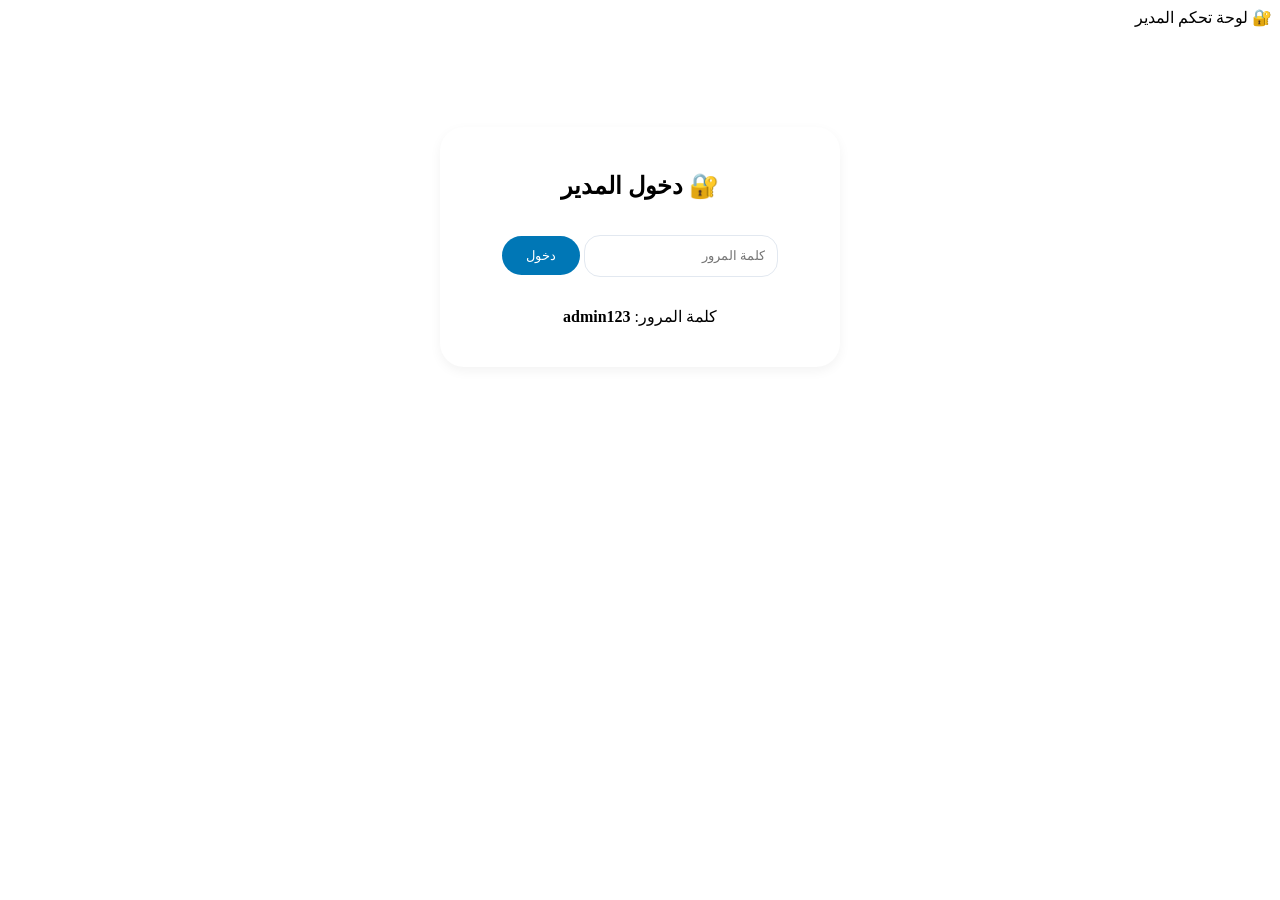
==== admin.html @ e0382707 "Add admin panel HTML structure and styles" ====
<!DOCTYPE html>
<html lang="ar" dir="rtl">
<head>
    <meta charset="UTF-8">
    <meta name="viewport" content="width=device-width, initial-scale=1.0">
    <title>لوحة التحكم - مكاني ستور</title>
    <link rel="stylesheet" href="style.css">
    <link href="https://fonts.googleapis.com/css2?family=Tajawal:wght@300;400;500;700&display=swap" rel="stylesheet">
    <style>
        .admin-container { max-width: 1400px; margin: 30px auto; padding: 0 20px; }
        .admin-card { background: white; border-radius: 24px; padding: 25px; margin-bottom: 30px; box-shadow: 0 4px 12px rgba(0,0,0,0.05); }
        .form-grid { display: grid; grid-template-columns: repeat(auto-fit, minmax(180px, 1fr)); gap: 15px; margin-top: 20px; }
        .admin-input { padding: 12px; border: 1px solid #e2e8f0; border-radius: 16px; font-family: inherit; }
        .btn-primary { background: #0077b6; color: white; padding: 12px 24px; border-radius: 50px; border: none; cursor: pointer; }
        .admin-table { width: 100%; overflow-x: auto; }
        .admin-table table { width: 100%; border-collapse: collapse; }
        .admin-table th, .admin-table td { padding: 12px; border-bottom: 1px solid #eef2f6; }
        .btn-sm { padding: 6px 16px; border-radius: 30px; border: none; cursor: pointer; margin: 0 4px; }
        .btn-edit { background: #e0f2fe; color: #0077b6; }
        .btn-delete { background: #fee2e2; color: #e63946; }
        .category-item-admin { display: flex; justify-content: space-between; align-items: center; padding: 12px; background: #f8fafc; border-radius: 16px; margin-bottom: 10px; }
        .login-box { max-width: 400px; margin: 100px auto; text-align: center; }
        .admin-tabs { display: flex; gap: 15px; margin-bottom: 25px; }
        .admin-tab { padding: 12px 28px; border-radius: 50px; border: none; background: #f1f5f9; cursor: pointer; }
        .admin-tab.active { background: #0077b6; color: white; }
    </style>
</head>
<body>

<div id="admin-app">
    <div class="top-bar"><div class="container"><span>🔐 لوحة تحكم المدير</span></div></div>
    
    <div class="admin-container" id="admin-content">
        <div id="login-screen" class="login-box">
            <div class="admin-card">
                <h2>🔐 دخول المدير</h2>
                <input type="password" id="admin-password" class="admin-input" placeholder="كلمة المرور" style="margin:15px 0">
                <button onclick="checkAdminLogin()" class="btn-primary">دخول</button>
                <p style="margin-top:15px;">كلمة المرور: <strong>admin123</strong></p>
            </div>
        </div>

        <div id="dashboard" style="display:none">
            <div class="admin-card"><h2>📍 لوحة تحكم مكاني ستور</h2><button onclick="logout()" style="background:#e63946; color:white; border:none; padding:10px 20px; border-radius:30px;">تسجيل خروج</button></div>
            
            <div class="admin-tabs">
                <button class="admin-tab active" onclick="showAdminTab('products')">📦 المنتجات</button>
                <button class="admin-tab" onclick="showAdminTab('categories')">🏷️ الأقسام</button>
            </div>

            <div id="products-tab">
                <div class="admin-card">
                    <h3>➕ إضافة منتج جديد</h3>
                    <div class="form-grid">
                        <input type="text" id="new-name" class="admin-input" placeholder="اسم المنتج">
                        <input type="number" id="new-price" class="admin-input" placeholder="السعر">
                        <input type="text" id="new-image" class="admin-input" placeholder="رابط الصورة">
                        <select id="new-category" class="admin-input"></select>
                        <input type="number" id="new-stock" class="admin-input" placeholder="الكمية">
                        <button onclick="addProduct()" class="btn-primary">➕ إضافة</button>
                    </div>
                </div>
                <div class="admin-card">
                    <h3>📦 قائمة المنتجات</h3>
                    <div class="admin-table"><table><thead><tr><th>المنتج</th><th>السعر</th><th>القسم</th><th>المخزون</th><th>إجراءات</th></tr></thead><tbody id="products-list-admin"></tbody></table></div>
                </div>
            </div>

            <div id="categories-tab" style="display:none">
                <div class="admin-card">
                    <h3>➕ إضافة قسم جديد</h3>
                    <div class="form-grid">
                        <input type="text" id="new-cat-name" class="admin-input" placeholder="اسم القسم">
                        <input type="text" id="new-cat-icon" class="admin-input" placeholder="أيقونة 📱">
                        <button onclick="addCategory()" class="btn-primary">➕ إضافة قسم</button>
                    </div>
                </div>
                <div class="admin-card"><h3>🏷️ الأقسام الحالية</h3><div id="categories-list-admin"></div></div>
            </div>
        </div>
    </div>
</div>

<script src="admin.js"></script>
</body>
</html>
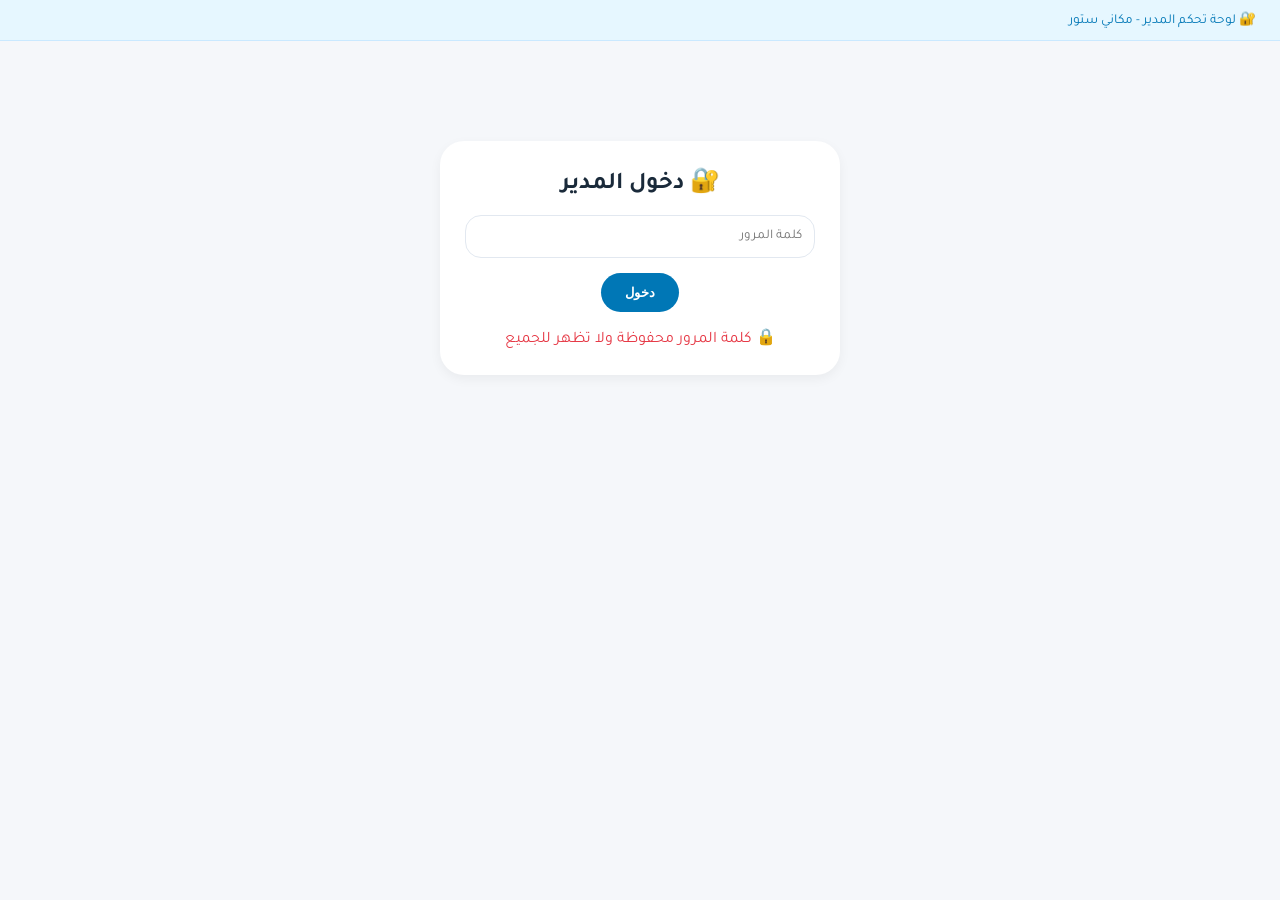
==== commit 624c7cef: "Enhance admin panel layout and styles" ====
--- a/admin.html
+++ b/admin.html
@@ -10,72 +10,98 @@
         .admin-container { max-width: 1400px; margin: 30px auto; padding: 0 20px; }
         .admin-card { background: white; border-radius: 24px; padding: 25px; margin-bottom: 30px; box-shadow: 0 4px 12px rgba(0,0,0,0.05); }
         .form-grid { display: grid; grid-template-columns: repeat(auto-fit, minmax(180px, 1fr)); gap: 15px; margin-top: 20px; }
-        .admin-input { padding: 12px; border: 1px solid #e2e8f0; border-radius: 16px; font-family: inherit; }
-        .btn-primary { background: #0077b6; color: white; padding: 12px 24px; border-radius: 50px; border: none; cursor: pointer; }
+        .admin-input { padding: 12px; border: 1px solid #e2e8f0; border-radius: 16px; font-family: inherit; width: 100%; }
+        .btn-primary { background: #0077b6; color: white; padding: 12px 24px; border-radius: 50px; border: none; cursor: pointer; font-weight: bold; }
         .admin-table { width: 100%; overflow-x: auto; }
         .admin-table table { width: 100%; border-collapse: collapse; }
-        .admin-table th, .admin-table td { padding: 12px; border-bottom: 1px solid #eef2f6; }
-        .btn-sm { padding: 6px 16px; border-radius: 30px; border: none; cursor: pointer; margin: 0 4px; }
+        .admin-table th, .admin-table td { padding: 12px; border-bottom: 1px solid #eef2f6; text-align: center; }
+        .admin-table th { background: #f8fafc; }
+        .btn-sm { padding: 6px 16px; border-radius: 30px; border: none; cursor: pointer; margin: 0 4px; font-weight: 500; }
         .btn-edit { background: #e0f2fe; color: #0077b6; }
         .btn-delete { background: #fee2e2; color: #e63946; }
-        .category-item-admin { display: flex; justify-content: space-between; align-items: center; padding: 12px; background: #f8fafc; border-radius: 16px; margin-bottom: 10px; }
+        .category-item-admin { display: flex; justify-content: space-between; align-items: center; padding: 12px; background: #f8fafc; border-radius: 16px; margin-bottom: 10px; flex-wrap: wrap; gap: 10px; }
         .login-box { max-width: 400px; margin: 100px auto; text-align: center; }
-        .admin-tabs { display: flex; gap: 15px; margin-bottom: 25px; }
-        .admin-tab { padding: 12px 28px; border-radius: 50px; border: none; background: #f1f5f9; cursor: pointer; }
+        .admin-tabs { display: flex; gap: 15px; margin-bottom: 25px; flex-wrap: wrap; }
+        .admin-tab { padding: 12px 28px; border-radius: 50px; border: none; background: #f1f5f9; cursor: pointer; font-weight: 500; }
         .admin-tab.active { background: #0077b6; color: white; }
+        .header-actions { display: flex; justify-content: space-between; align-items: center; flex-wrap: wrap; gap: 15px; }
+        .logout-btn { background: #e63946; color: white; border: none; padding: 10px 20px; border-radius: 30px; cursor: pointer; font-weight: bold; }
     </style>
 </head>
 <body>
 
 <div id="admin-app">
-    <div class="top-bar"><div class="container"><span>🔐 لوحة تحكم المدير</span></div></div>
+    <div class="top-bar"><div class="container"><span>🔐 لوحة تحكم المدير - مكاني ستور</span></div></div>
     
     <div class="admin-container" id="admin-content">
+        <!-- شاشة الدخول -->
         <div id="login-screen" class="login-box">
             <div class="admin-card">
                 <h2>🔐 دخول المدير</h2>
                 <input type="password" id="admin-password" class="admin-input" placeholder="كلمة المرور" style="margin:15px 0">
                 <button onclick="checkAdminLogin()" class="btn-primary">دخول</button>
-                <p style="margin-top:15px;">كلمة المرور: <strong>admin123</strong></p>
+                <p style="margin-top:15px; color:#e63946;">🔒 كلمة المرور محفوظة ولا تظهر للجميع</p>
             </div>
         </div>
 
+        <!-- لوحة التحكم -->
         <div id="dashboard" style="display:none">
-            <div class="admin-card"><h2>📍 لوحة تحكم مكاني ستور</h2><button onclick="logout()" style="background:#e63946; color:white; border:none; padding:10px 20px; border-radius:30px;">تسجيل خروج</button></div>
+            <div class="admin-card">
+                <div class="header-actions">
+                    <h2>📍 لوحة تحكم مكاني ستور</h2>
+                    <button onclick="logout()" class="logout-btn">تسجيل خروج</button>
+                </div>
+            </div>
             
             <div class="admin-tabs">
                 <button class="admin-tab active" onclick="showAdminTab('products')">📦 المنتجات</button>
                 <button class="admin-tab" onclick="showAdminTab('categories')">🏷️ الأقسام</button>
             </div>
 
+            <!-- تبويب المنتجات -->
             <div id="products-tab">
                 <div class="admin-card">
                     <h3>➕ إضافة منتج جديد</h3>
                     <div class="form-grid">
                         <input type="text" id="new-name" class="admin-input" placeholder="اسم المنتج">
-                        <input type="number" id="new-price" class="admin-input" placeholder="السعر">
-                        <input type="text" id="new-image" class="admin-input" placeholder="رابط الصورة">
-                        <select id="new-category" class="admin-input"></select>
+                        <input type="number" id="new-price" class="admin-input" placeholder="السعر (دينار)">
+                        <input type="text" id="new-image" class="admin-input" placeholder="رابط الصورة (اختياري)">
+                        <select id="new-category" class="admin-input">
+                            <option value="">-- اختر القسم --</option>
+                        </select>
                         <input type="number" id="new-stock" class="admin-input" placeholder="الكمية">
-                        <button onclick="addProduct()" class="btn-primary">➕ إضافة</button>
+                        <button onclick="addProduct()" class="btn-primary">➕ إضافة منتج</button>
                     </div>
                 </div>
+                
                 <div class="admin-card">
                     <h3>📦 قائمة المنتجات</h3>
-                    <div class="admin-table"><table><thead><tr><th>المنتج</th><th>السعر</th><th>القسم</th><th>المخزون</th><th>إجراءات</th></tr></thead><tbody id="products-list-admin"></tbody></table></div>
+                    <div class="admin-table">
+                        <table>
+                            <thead>
+                                <tr><th>المنتج</th><th>السعر</th><th>القسم</th><th>المخزون</th><th>تغيير القسم</th><th>الإجراءات</th></tr>
+                            </thead>
+                            <tbody id="products-list-admin"></tbody>
+                        </table>
+                    </div>
                 </div>
             </div>
 
+            <!-- تبويب الأقسام -->
             <div id="categories-tab" style="display:none">
                 <div class="admin-card">
                     <h3>➕ إضافة قسم جديد</h3>
                     <div class="form-grid">
-                        <input type="text" id="new-cat-name" class="admin-input" placeholder="اسم القسم">
-                        <input type="text" id="new-cat-icon" class="admin-input" placeholder="أيقونة 📱">
+                        <input type="text" id="new-cat-name" class="admin-input" placeholder="اسم القسم (مثال: إلكترونيات)">
+                        <input type="text" id="new-cat-icon" class="admin-input" placeholder="أيقونة (رمز تعبيري) 📱">
                         <button onclick="addCategory()" class="btn-primary">➕ إضافة قسم</button>
                     </div>
                 </div>
-                <div class="admin-card"><h3>🏷️ الأقسام الحالية</h3><div id="categories-list-admin"></div></div>
+
+                <div class="admin-card">
+                    <h3>🏷️ الأقسام الحالية</h3>
+                    <div id="categories-list-admin"></div>
+                </div>
             </div>
         </div>
     </div>
--- a/style.css
+++ b/style.css
@@ -0,0 +1,40 @@
+* { margin: 0; padding: 0; box-sizing: border-box; }
+body { font-family: 'Tajawal', sans-serif; background: #f5f7fa; color: #1a2a3a; }
+.container { max-width: 1280px; margin: 0 auto; padding: 0 24px; }
+.top-bar { background: #e6f7ff; padding: 10px 0; font-size: 0.85rem; color: #0077b6; border-bottom: 1px solid #cae9ff; }
+.top-bar .container { display: flex; justify-content: space-between; gap: 20px; flex-wrap: wrap; }
+header { background: white; box-shadow: 0 2px 12px rgba(0,0,0,0.03); padding: 16px 0; position: sticky; top: 0; z-index: 100; }
+header .container { display: flex; justify-content: space-between; align-items: center; flex-wrap: wrap; gap: 20px; }
+.logo h1 { font-size: 1.6rem; color: #1a2a3a; }
+.logo-highlight { color: #0077b6; font-weight: 800; }
+.logo p { font-size: 0.7rem; color: #8899aa; }
+nav { display: flex; gap: 28px; align-items: center; flex-wrap: wrap; }
+nav a { text-decoration: none; color: #3a4a5a; font-weight: 500; }
+nav a:hover, nav a.active { color: #0077b6; }
+.cart-link { position: relative; }
+.cart-badge { background: #0077b6; color: white; border-radius: 30px; padding: 2px 8px; font-size: 0.7rem; position: absolute; top: -10px; right: -15px; }
+.admin-link { background: #f0f4f8; padding: 6px 14px; border-radius: 40px; }
+.hero { background: linear-gradient(135deg, #f0f9ff, white); padding: 60px 0; text-align: center; }
+.hero-badge { background: #e6f7ff; color: #0077b6; padding: 6px 16px; border-radius: 40px; display: inline-block; margin-bottom: 20px; }
+.hero h1 { font-size: 2.8rem; margin-bottom: 20px; }
+.gradient-text { background: linear-gradient(135deg, #0077b6, #00b4d8); -webkit-background-clip: text; background-clip: text; color: transparent; }
+.btn-primary { background: linear-gradient(135deg, #0077b6, #0096c7); color: white; padding: 14px 32px; border-radius: 50px; text-decoration: none; display: inline-block; border: none; cursor: pointer; }
+.section-header { text-align: center; margin: 50px 0 30px; }
+.section-header h2 { font-size: 2rem; }
+.categories-grid, .products-grid { display: grid; grid-template-columns: repeat(auto-fill, minmax(200px, 1fr)); gap: 25px; margin: 30px 0; }
+.category-card, .product-card { background: white; border-radius: 24px; padding: 20px; text-align: center; text-decoration: none; color: inherit; box-shadow: 0 4px 12px rgba(0,0,0,0.05); transition: 0.3s; }
+.category-card:hover, .product-card:hover { transform: translateY(-5px); }
+.category-icon { font-size: 3rem; }
+.product-card img { width: 100%; height: 140px; object-fit: cover; border-radius: 16px; background: #f0f4f8; }
+.price { color: #0077b6; font-weight: bold; font-size: 1.2rem; margin: 8px 0; }
+.add-to-cart { background: #f0f4f8; border: none; padding: 8px 16px; border-radius: 30px; cursor: pointer; width: 100%; margin-top: 10px; }
+.features { background: white; padding: 50px 0; margin-top: 50px; }
+.features .container { display: grid; grid-template-columns: repeat(auto-fit, minmax(180px, 1fr)); gap: 30px; }
+.feature-card { text-align: center; }
+.feature-icon { font-size: 2.5rem; }
+footer { background: #1a2a3a; color: #cbd5e1; padding: 50px 0 20px; margin-top: 50px; }
+.footer-content { display: grid; grid-template-columns: repeat(auto-fit, minmax(200px, 1fr)); gap: 40px; margin-bottom: 40px; }
+.footer-col h3, .footer-col h4 { color: white; margin-bottom: 15px; }
+.footer-col a { display: block; color: #cbd5e1; text-decoration: none; margin-bottom: 8px; }
+.footer-bottom { text-align: center; padding-top: 20px; border-top: 1px solid #2a3a4a; }
+@media (max-width: 768px) { .hero h1 { font-size: 2rem; } }
